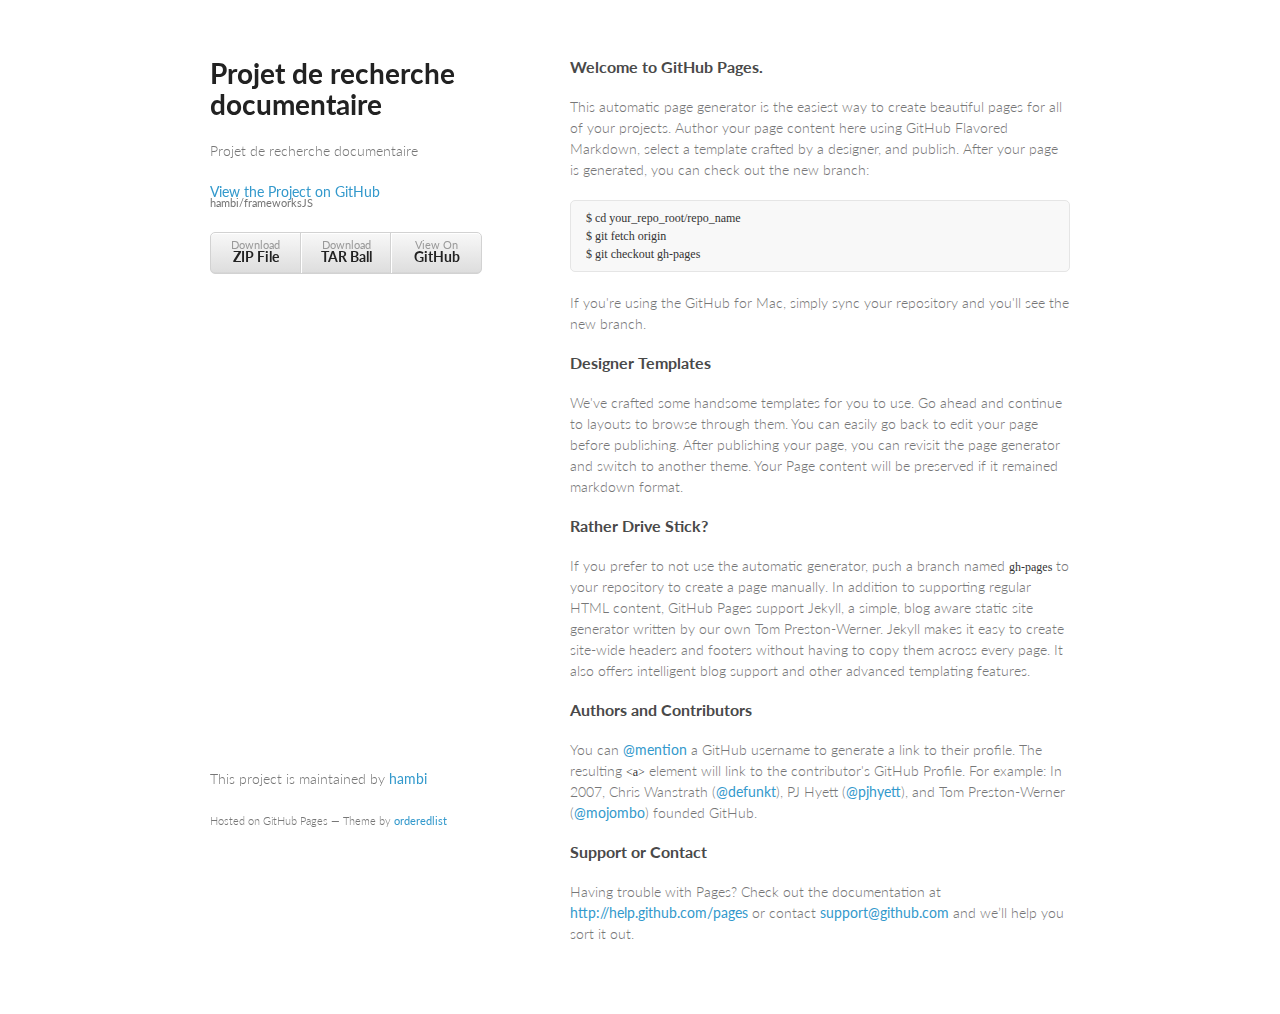
==== index.html @ b076b7d3 "Create gh-pages branch via GitHub" ====
<!doctype html>
<html>
  <head>
    <meta charset="utf-8">
    <meta http-equiv="X-UA-Compatible" content="chrome=1">
    <title>Projet de recherche documentaire by hambi</title>

    <link rel="stylesheet" href="stylesheets/styles.css">
    <link rel="stylesheet" href="stylesheets/pygment_trac.css">
    <meta name="viewport" content="width=device-width, initial-scale=1, user-scalable=no">
    <!--[if lt IE 9]>
    <script src="//html5shiv.googlecode.com/svn/trunk/html5.js"></script>
    <![endif]-->
  </head>
  <body>
    <div class="wrapper">
      <header>
        <h1>Projet de recherche documentaire</h1>
        <p>Projet de recherche documentaire </p>

        <p class="view"><a href="https://github.com/hambi/frameworksJS">View the Project on GitHub <small>hambi/frameworksJS</small></a></p>


        <ul>
          <li><a href="https://github.com/hambi/frameworksJS/zipball/master">Download <strong>ZIP File</strong></a></li>
          <li><a href="https://github.com/hambi/frameworksJS/tarball/master">Download <strong>TAR Ball</strong></a></li>
          <li><a href="https://github.com/hambi/frameworksJS">View On <strong>GitHub</strong></a></li>
        </ul>
      </header>
      <section>
        <h3>
<a id="welcome-to-github-pages" class="anchor" href="#welcome-to-github-pages" aria-hidden="true"><span class="octicon octicon-link"></span></a>Welcome to GitHub Pages.</h3>

<p>This automatic page generator is the easiest way to create beautiful pages for all of your projects. Author your page content here using GitHub Flavored Markdown, select a template crafted by a designer, and publish. After your page is generated, you can check out the new branch:</p>

<pre><code>$ cd your_repo_root/repo_name
$ git fetch origin
$ git checkout gh-pages
</code></pre>

<p>If you're using the GitHub for Mac, simply sync your repository and you'll see the new branch.</p>

<h3>
<a id="designer-templates" class="anchor" href="#designer-templates" aria-hidden="true"><span class="octicon octicon-link"></span></a>Designer Templates</h3>

<p>We've crafted some handsome templates for you to use. Go ahead and continue to layouts to browse through them. You can easily go back to edit your page before publishing. After publishing your page, you can revisit the page generator and switch to another theme. Your Page content will be preserved if it remained markdown format.</p>

<h3>
<a id="rather-drive-stick" class="anchor" href="#rather-drive-stick" aria-hidden="true"><span class="octicon octicon-link"></span></a>Rather Drive Stick?</h3>

<p>If you prefer to not use the automatic generator, push a branch named <code>gh-pages</code> to your repository to create a page manually. In addition to supporting regular HTML content, GitHub Pages support Jekyll, a simple, blog aware static site generator written by our own Tom Preston-Werner. Jekyll makes it easy to create site-wide headers and footers without having to copy them across every page. It also offers intelligent blog support and other advanced templating features.</p>

<h3>
<a id="authors-and-contributors" class="anchor" href="#authors-and-contributors" aria-hidden="true"><span class="octicon octicon-link"></span></a>Authors and Contributors</h3>

<p>You can <a href="https://github.com/blog/821" class="user-mention">@mention</a> a GitHub username to generate a link to their profile. The resulting <code>&lt;a&gt;</code> element will link to the contributor's GitHub Profile. For example: In 2007, Chris Wanstrath (<a href="https://github.com/defunkt" class="user-mention">@defunkt</a>), PJ Hyett (<a href="https://github.com/pjhyett" class="user-mention">@pjhyett</a>), and Tom Preston-Werner (<a href="https://github.com/mojombo" class="user-mention">@mojombo</a>) founded GitHub.</p>

<h3>
<a id="support-or-contact" class="anchor" href="#support-or-contact" aria-hidden="true"><span class="octicon octicon-link"></span></a>Support or Contact</h3>

<p>Having trouble with Pages? Check out the documentation at <a href="http://help.github.com/pages">http://help.github.com/pages</a> or contact <a href="mailto:support@github.com">support@github.com</a> and we’ll help you sort it out.</p>
      </section>
      <footer>
        <p>This project is maintained by <a href="https://github.com/hambi">hambi</a></p>
        <p><small>Hosted on GitHub Pages &mdash; Theme by <a href="https://github.com/orderedlist">orderedlist</a></small></p>
      </footer>
    </div>
    <script src="javascripts/scale.fix.js"></script>
    
  </body>
</html>
---- stylesheets/styles.css ----
@import url(https://fonts.googleapis.com/css?family=Lato:300italic,700italic,300,700);

body {
  padding:50px;
  font:14px/1.5 Lato, "Helvetica Neue", Helvetica, Arial, sans-serif;
  color:#777;
  font-weight:300;
}

h1, h2, h3, h4, h5, h6 {
  color:#222;
  margin:0 0 20px;
}

p, ul, ol, table, pre, dl {
  margin:0 0 20px;
}

h1, h2, h3 {
  line-height:1.1;
}

h1 {
  font-size:28px;
}

h2 {
  color:#393939;
}

h3, h4, h5, h6 {
  color:#494949;
}

a {
  color:#39c;
  font-weight:400;
  text-decoration:none;
}

a small {
  font-size:11px;
  color:#777;
  margin-top:-0.6em;
  display:block;
}

.wrapper {
  width:860px;
  margin:0 auto;
}

blockquote {
  border-left:1px solid #e5e5e5;
  margin:0;
  padding:0 0 0 20px;
  font-style:italic;
}

code, pre {
  font-family:Monaco, Bitstream Vera Sans Mono, Lucida Console, Terminal;
  color:#333;
  font-size:12px;
}

pre {
  padding:8px 15px;
  background: #f8f8f8;  
  border-radius:5px;
  border:1px solid #e5e5e5;
  overflow-x: auto;
}

table {
  width:100%;
  border-collapse:collapse;
}

th, td {
  text-align:left;
  padding:5px 10px;
  border-bottom:1px solid #e5e5e5;
}

dt {
  color:#444;
  font-weight:700;
}

th {
  color:#444;
}

img {
  max-width:100%;
}

header {
  width:270px;
  float:left;
  position:fixed;
}

header ul {
  list-style:none;
  height:40px;
  
  padding:0;
  
  background: #eee;
  background: -moz-linear-gradient(top, #f8f8f8 0%, #dddddd 100%);
  background: -webkit-gradient(linear, left top, left bottom, color-stop(0%,#f8f8f8), color-stop(100%,#dddddd));
  background: -webkit-linear-gradient(top, #f8f8f8 0%,#dddddd 100%);
  background: -o-linear-gradient(top, #f8f8f8 0%,#dddddd 100%);
  background: -ms-linear-gradient(top, #f8f8f8 0%,#dddddd 100%);
  background: linear-gradient(top, #f8f8f8 0%,#dddddd 100%);
  
  border-radius:5px;
  border:1px solid #d2d2d2;
  box-shadow:inset #fff 0 1px 0, inset rgba(0,0,0,0.03) 0 -1px 0;
  width:270px;
}

header li {
  width:89px;
  float:left;
  border-right:1px solid #d2d2d2;
  height:40px;
}

header ul a {
  line-height:1;
  font-size:11px;
  color:#999;
  display:block;
  text-align:center;
  padding-top:6px;
  height:40px;
}

strong {
  color:#222;
  font-weight:700;
}

header ul li + li {
  width:88px;
  border-left:1px solid #fff;
}

header ul li + li + li {
  border-right:none;
  width:89px;
}

header ul a strong {
  font-size:14px;
  display:block;
  color:#222;
}

section {
  width:500px;
  float:right;
  padding-bottom:50px;
}

small {
  font-size:11px;
}

hr {
  border:0;
  background:#e5e5e5;
  height:1px;
  margin:0 0 20px;
}

footer {
  width:270px;
  float:left;
  position:fixed;
  bottom:50px;
}

@media print, screen and (max-width: 960px) {
  
  div.wrapper {
    width:auto;
    margin:0;
  }
  
  header, section, footer {
    float:none;
    position:static;
    width:auto;
  }
  
  header {
    padding-right:320px;
  }
  
  section {
    border:1px solid #e5e5e5;
    border-width:1px 0;
    padding:20px 0;
    margin:0 0 20px;
  }
  
  header a small {
    display:inline;
  }
  
  header ul {
    position:absolute;
    right:50px;
    top:52px;
  }
}

@media print, screen and (max-width: 720px) {
  body {
    word-wrap:break-word;
  }
  
  header {
    padding:0;
  }
  
  header ul, header p.view {
    position:static;
  }
  
  pre, code {
    word-wrap:normal;
  }
}

@media print, screen and (max-width: 480px) {
  body {
    padding:15px;
  }
  
  header ul {
    display:none;
  }
}

@media print {
  body {
    padding:0.4in;
    font-size:12pt;
    color:#444;
  }
}
---- stylesheets/pygment_trac.css ----
.highlight  { background: #ffffff; }
.highlight .c { color: #999988; font-style: italic } /* Comment */
.highlight .err { color: #a61717; background-color: #e3d2d2 } /* Error */
.highlight .k { font-weight: bold } /* Keyword */
.highlight .o { font-weight: bold } /* Operator */
.highlight .cm { color: #999988; font-style: italic } /* Comment.Multiline */
.highlight .cp { color: #999999; font-weight: bold } /* Comment.Preproc */
.highlight .c1 { color: #999988; font-style: italic } /* Comment.Single */
.highlight .cs { color: #999999; font-weight: bold; font-style: italic } /* Comment.Special */
.highlight .gd { color: #000000; background-color: #ffdddd } /* Generic.Deleted */
.highlight .gd .x { color: #000000; background-color: #ffaaaa } /* Generic.Deleted.Specific */
.highlight .ge { font-style: italic } /* Generic.Emph */
.highlight .gr { color: #aa0000 } /* Generic.Error */
.highlight .gh { color: #999999 } /* Generic.Heading */
.highlight .gi { color: #000000; background-color: #ddffdd } /* Generic.Inserted */
.highlight .gi .x { color: #000000; background-color: #aaffaa } /* Generic.Inserted.Specific */
.highlight .go { color: #888888 } /* Generic.Output */
.highlight .gp { color: #555555 } /* Generic.Prompt */
.highlight .gs { font-weight: bold } /* Generic.Strong */
.highlight .gu { color: #800080; font-weight: bold; } /* Generic.Subheading */
.highlight .gt { color: #aa0000 } /* Generic.Traceback */
.highlight .kc { font-weight: bold } /* Keyword.Constant */
.highlight .kd { font-weight: bold } /* Keyword.Declaration */
.highlight .kn { font-weight: bold } /* Keyword.Namespace */
.highlight .kp { font-weight: bold } /* Keyword.Pseudo */
.highlight .kr { font-weight: bold } /* Keyword.Reserved */
.highlight .kt { color: #445588; font-weight: bold } /* Keyword.Type */
.highlight .m { color: #009999 } /* Literal.Number */
.highlight .s { color: #d14 } /* Literal.String */
.highlight .na { color: #008080 } /* Name.Attribute */
.highlight .nb { color: #0086B3 } /* Name.Builtin */
.highlight .nc { color: #445588; font-weight: bold } /* Name.Class */
.highlight .no { color: #008080 } /* Name.Constant */
.highlight .ni { color: #800080 } /* Name.Entity */
.highlight .ne { color: #990000; font-weight: bold } /* Name.Exception */
.highlight .nf { color: #990000; font-weight: bold } /* Name.Function */
.highlight .nn { color: #555555 } /* Name.Namespace */
.highlight .nt { color: #000080 } /* Name.Tag */
.highlight .nv { color: #008080 } /* Name.Variable */
.highlight .ow { font-weight: bold } /* Operator.Word */
.highlight .w { color: #bbbbbb } /* Text.Whitespace */
.highlight .mf { color: #009999 } /* Literal.Number.Float */
.highlight .mh { color: #009999 } /* Literal.Number.Hex */
.highlight .mi { color: #009999 } /* Literal.Number.Integer */
.highlight .mo { color: #009999 } /* Literal.Number.Oct */
.highlight .sb { color: #d14 } /* Literal.String.Backtick */
.highlight .sc { color: #d14 } /* Literal.String.Char */
.highlight .sd { color: #d14 } /* Literal.String.Doc */
.highlight .s2 { color: #d14 } /* Literal.String.Double */
.highlight .se { color: #d14 } /* Literal.String.Escape */
.highlight .sh { color: #d14 } /* Literal.String.Heredoc */
.highlight .si { color: #d14 } /* Literal.String.Interpol */
.highlight .sx { color: #d14 } /* Literal.String.Other */
.highlight .sr { color: #009926 } /* Literal.String.Regex */
.highlight .s1 { color: #d14 } /* Literal.String.Single */
.highlight .ss { color: #990073 } /* Literal.String.Symbol */
.highlight .bp { color: #999999 } /* Name.Builtin.Pseudo */
.highlight .vc { color: #008080 } /* Name.Variable.Class */
.highlight .vg { color: #008080 } /* Name.Variable.Global */
.highlight .vi { color: #008080 } /* Name.Variable.Instance */
.highlight .il { color: #009999 } /* Literal.Number.Integer.Long */

.type-csharp .highlight .k { color: #0000FF }
.type-csharp .highlight .kt { color: #0000FF }
.type-csharp .highlight .nf { color: #000000; font-weight: normal }
.type-csharp .highlight .nc { color: #2B91AF }
.type-csharp .highlight .nn { color: #000000 }
.type-csharp .highlight .s { color: #A31515 }
.type-csharp .highlight .sc { color: #A31515 }
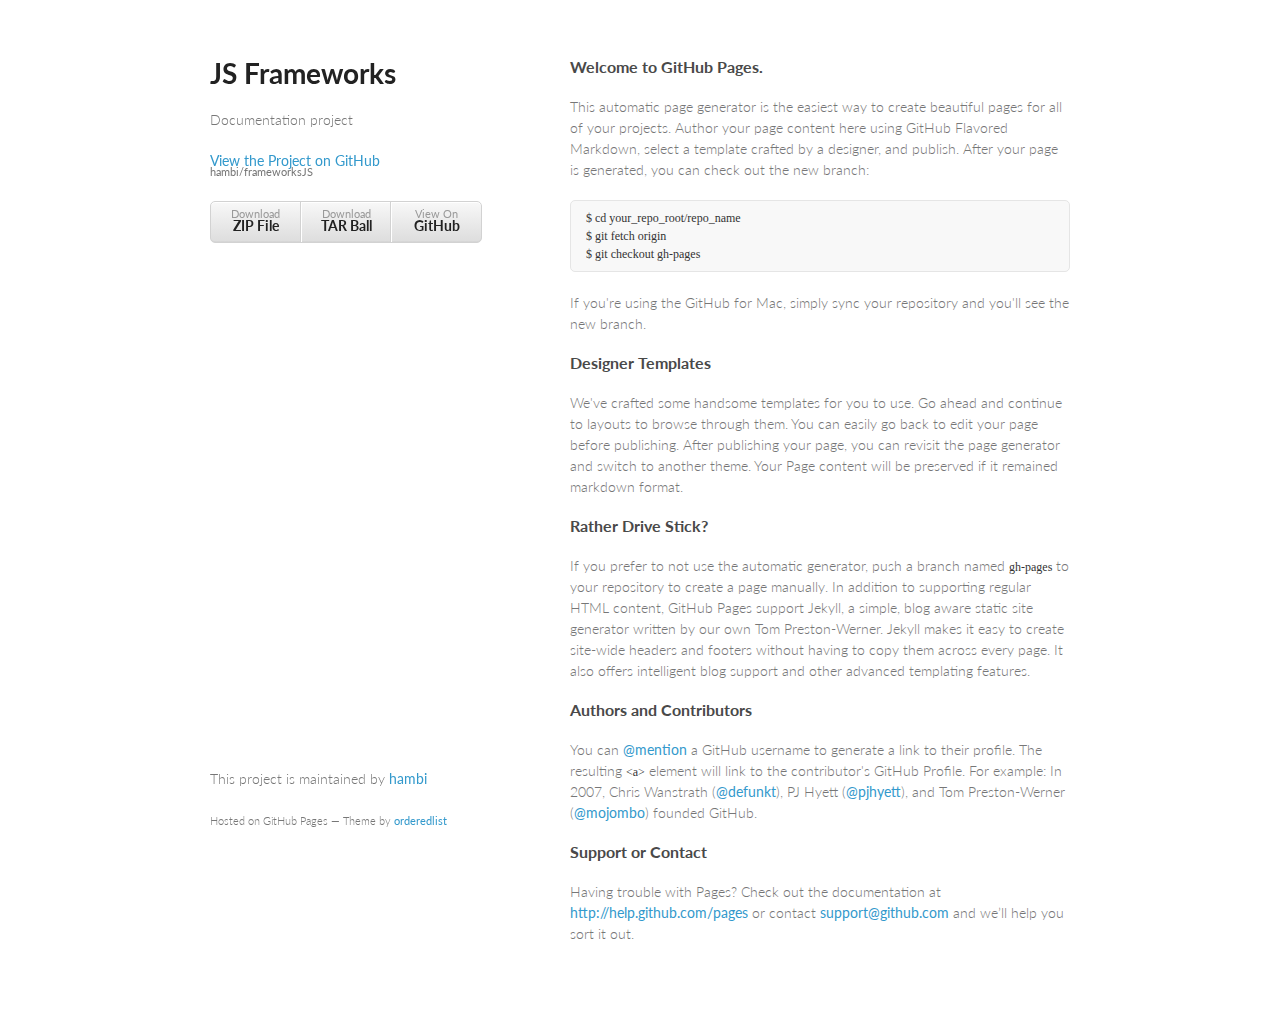
==== commit 0a7c4f9c: "change on index.html" ====
--- a/index.html
+++ b/index.html
@@ -4,7 +4,6 @@
     <meta charset="utf-8">
     <meta http-equiv="X-UA-Compatible" content="chrome=1">
     <title>Projet de recherche documentaire by hambi</title>
-
     <link rel="stylesheet" href="stylesheets/styles.css">
     <link rel="stylesheet" href="stylesheets/pygment_trac.css">
     <meta name="viewport" content="width=device-width, initial-scale=1, user-scalable=no">
@@ -15,12 +14,9 @@
   <body>
     <div class="wrapper">
       <header>
-        <h1>Projet de recherche documentaire</h1>
-        <p>Projet de recherche documentaire </p>
-
+        <h1>JS Frameworks</h1>
+        <p>Documentation project</p>
         <p class="view"><a href="https://github.com/hambi/frameworksJS">View the Project on GitHub <small>hambi/frameworksJS</small></a></p>
-
-
         <ul>
           <li><a href="https://github.com/hambi/frameworksJS/zipball/master">Download <strong>ZIP File</strong></a></li>
           <li><a href="https://github.com/hambi/frameworksJS/tarball/master">Download <strong>TAR Ball</strong></a></li>
@@ -29,36 +25,25 @@
       </header>
       <section>
         <h3>
-<a id="welcome-to-github-pages" class="anchor" href="#welcome-to-github-pages" aria-hidden="true"><span class="octicon octicon-link"></span></a>Welcome to GitHub Pages.</h3>
-
-<p>This automatic page generator is the easiest way to create beautiful pages for all of your projects. Author your page content here using GitHub Flavored Markdown, select a template crafted by a designer, and publish. After your page is generated, you can check out the new branch:</p>
-
+        <a id="welcome-to-github-pages" class="anchor" href="#welcome-to-github-pages" aria-hidden="true"><span class="octicon octicon-link"></span></a>Welcome to GitHub Pages.</h3>
+        <p>This automatic page generator is the easiest way to create beautiful pages for all of your projects. Author your page content here using GitHub Flavored Markdown, select a template crafted by a designer, and publish. After your page is generated, you can check out the new branch:</p>
 <pre><code>$ cd your_repo_root/repo_name
 $ git fetch origin
 $ git checkout gh-pages
 </code></pre>
-
-<p>If you're using the GitHub for Mac, simply sync your repository and you'll see the new branch.</p>
-
-<h3>
-<a id="designer-templates" class="anchor" href="#designer-templates" aria-hidden="true"><span class="octicon octicon-link"></span></a>Designer Templates</h3>
-
-<p>We've crafted some handsome templates for you to use. Go ahead and continue to layouts to browse through them. You can easily go back to edit your page before publishing. After publishing your page, you can revisit the page generator and switch to another theme. Your Page content will be preserved if it remained markdown format.</p>
-
-<h3>
-<a id="rather-drive-stick" class="anchor" href="#rather-drive-stick" aria-hidden="true"><span class="octicon octicon-link"></span></a>Rather Drive Stick?</h3>
-
-<p>If you prefer to not use the automatic generator, push a branch named <code>gh-pages</code> to your repository to create a page manually. In addition to supporting regular HTML content, GitHub Pages support Jekyll, a simple, blog aware static site generator written by our own Tom Preston-Werner. Jekyll makes it easy to create site-wide headers and footers without having to copy them across every page. It also offers intelligent blog support and other advanced templating features.</p>
-
-<h3>
-<a id="authors-and-contributors" class="anchor" href="#authors-and-contributors" aria-hidden="true"><span class="octicon octicon-link"></span></a>Authors and Contributors</h3>
-
-<p>You can <a href="https://github.com/blog/821" class="user-mention">@mention</a> a GitHub username to generate a link to their profile. The resulting <code>&lt;a&gt;</code> element will link to the contributor's GitHub Profile. For example: In 2007, Chris Wanstrath (<a href="https://github.com/defunkt" class="user-mention">@defunkt</a>), PJ Hyett (<a href="https://github.com/pjhyett" class="user-mention">@pjhyett</a>), and Tom Preston-Werner (<a href="https://github.com/mojombo" class="user-mention">@mojombo</a>) founded GitHub.</p>
-
-<h3>
-<a id="support-or-contact" class="anchor" href="#support-or-contact" aria-hidden="true"><span class="octicon octicon-link"></span></a>Support or Contact</h3>
-
-<p>Having trouble with Pages? Check out the documentation at <a href="http://help.github.com/pages">http://help.github.com/pages</a> or contact <a href="mailto:support@github.com">support@github.com</a> and we’ll help you sort it out.</p>
+        <p>If you're using the GitHub for Mac, simply sync your repository and you'll see the new branch.</p>
+        <h3>
+        <a id="designer-templates" class="anchor" href="#designer-templates" aria-hidden="true"><span class="octicon octicon-link"></span></a>Designer Templates</h3>
+        <p>We've crafted some handsome templates for you to use. Go ahead and continue to layouts to browse through them. You can easily go back to edit your page before publishing. After publishing your page, you can revisit the page generator and switch to another theme. Your Page content will be preserved if it remained markdown format.</p>
+        <h3>
+        <a id="rather-drive-stick" class="anchor" href="#rather-drive-stick" aria-hidden="true"><span class="octicon octicon-link"></span></a>Rather Drive Stick?</h3>
+        <p>If you prefer to not use the automatic generator, push a branch named <code>gh-pages</code> to your repository to create a page manually. In addition to supporting regular HTML content, GitHub Pages support Jekyll, a simple, blog aware static site generator written by our own Tom Preston-Werner. Jekyll makes it easy to create site-wide headers and footers without having to copy them across every page. It also offers intelligent blog support and other advanced templating features.</p>
+        <h3>
+        <a id="authors-and-contributors" class="anchor" href="#authors-and-contributors" aria-hidden="true"><span class="octicon octicon-link"></span></a>Authors and Contributors</h3>
+        <p>You can <a href="https://github.com/blog/821" class="user-mention">@mention</a> a GitHub username to generate a link to their profile. The resulting <code>&lt;a&gt;</code> element will link to the contributor's GitHub Profile. For example: In 2007, Chris Wanstrath (<a href="https://github.com/defunkt" class="user-mention">@defunkt</a>), PJ Hyett (<a href="https://github.com/pjhyett" class="user-mention">@pjhyett</a>), and Tom Preston-Werner (<a href="https://github.com/mojombo" class="user-mention">@mojombo</a>) founded GitHub.</p>
+        <h3>
+        <a id="support-or-contact" class="anchor" href="#support-or-contact" aria-hidden="true"><span class="octicon octicon-link"></span></a>Support or Contact</h3>
+        <p>Having trouble with Pages? Check out the documentation at <a href="http://help.github.com/pages">http://help.github.com/pages</a> or contact <a href="mailto:support@github.com">support@github.com</a> and we’ll help you sort it out.</p>
       </section>
       <footer>
         <p>This project is maintained by <a href="https://github.com/hambi">hambi</a></p>
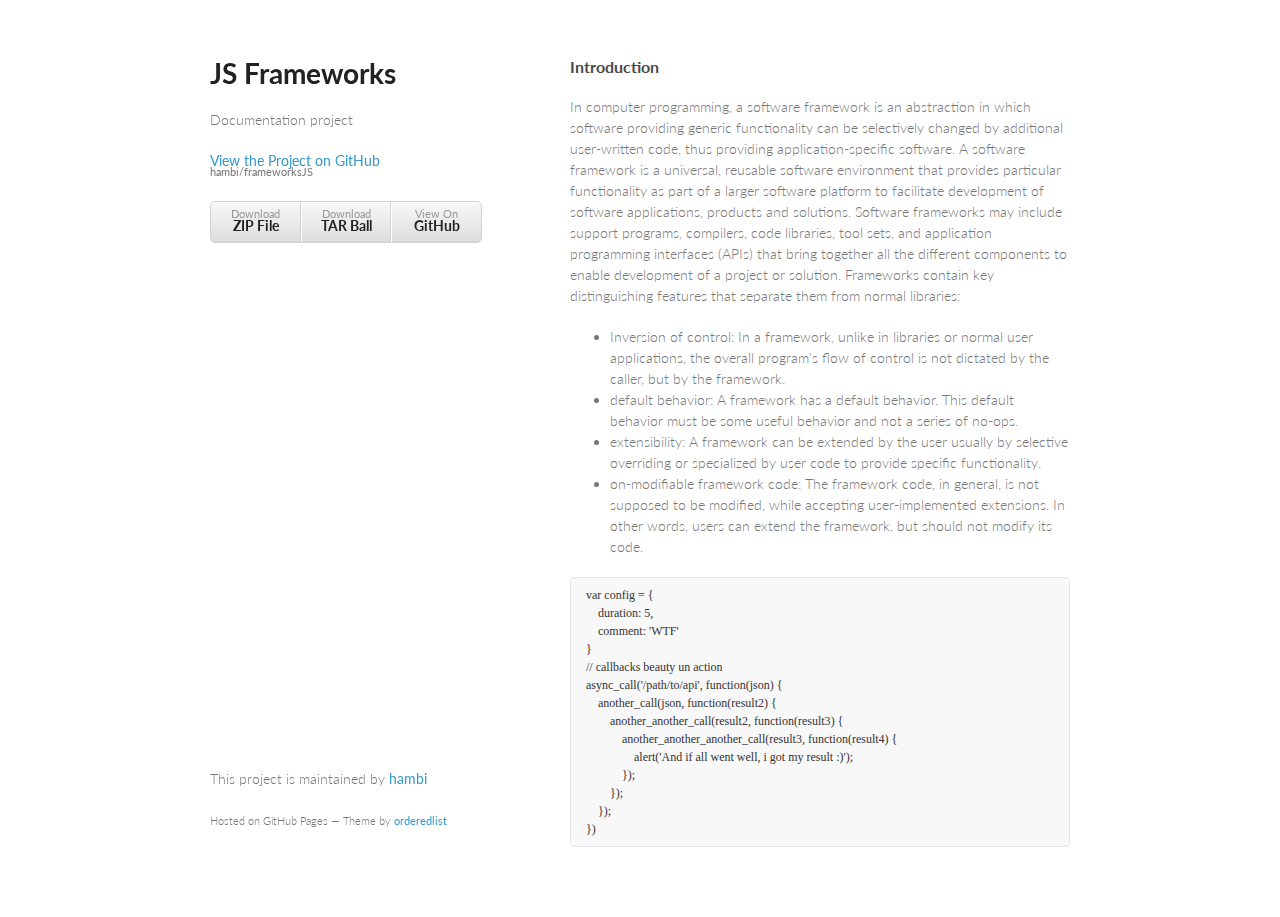
==== commit d2f4f6f1: "Create gh-pages branch via GitHub" ====
--- a/index.html
+++ b/index.html
@@ -3,7 +3,8 @@
   <head>
     <meta charset="utf-8">
     <meta http-equiv="X-UA-Compatible" content="chrome=1">
-    <title>Projet de recherche documentaire by hambi</title>
+    <title>JS Frameworks by hambi</title>
+
     <link rel="stylesheet" href="stylesheets/styles.css">
     <link rel="stylesheet" href="stylesheets/pygment_trac.css">
     <meta name="viewport" content="width=device-width, initial-scale=1, user-scalable=no">
@@ -16,7 +17,10 @@
       <header>
         <h1>JS Frameworks</h1>
         <p>Documentation project</p>
+
         <p class="view"><a href="https://github.com/hambi/frameworksJS">View the Project on GitHub <small>hambi/frameworksJS</small></a></p>
+
+
         <ul>
           <li><a href="https://github.com/hambi/frameworksJS/zipball/master">Download <strong>ZIP File</strong></a></li>
           <li><a href="https://github.com/hambi/frameworksJS/tarball/master">Download <strong>TAR Ball</strong></a></li>
@@ -25,25 +29,32 @@
       </header>
       <section>
         <h3>
-        <a id="welcome-to-github-pages" class="anchor" href="#welcome-to-github-pages" aria-hidden="true"><span class="octicon octicon-link"></span></a>Welcome to GitHub Pages.</h3>
-        <p>This automatic page generator is the easiest way to create beautiful pages for all of your projects. Author your page content here using GitHub Flavored Markdown, select a template crafted by a designer, and publish. After your page is generated, you can check out the new branch:</p>
-<pre><code>$ cd your_repo_root/repo_name
-$ git fetch origin
-$ git checkout gh-pages
-</code></pre>
-        <p>If you're using the GitHub for Mac, simply sync your repository and you'll see the new branch.</p>
-        <h3>
-        <a id="designer-templates" class="anchor" href="#designer-templates" aria-hidden="true"><span class="octicon octicon-link"></span></a>Designer Templates</h3>
-        <p>We've crafted some handsome templates for you to use. Go ahead and continue to layouts to browse through them. You can easily go back to edit your page before publishing. After publishing your page, you can revisit the page generator and switch to another theme. Your Page content will be preserved if it remained markdown format.</p>
-        <h3>
-        <a id="rather-drive-stick" class="anchor" href="#rather-drive-stick" aria-hidden="true"><span class="octicon octicon-link"></span></a>Rather Drive Stick?</h3>
-        <p>If you prefer to not use the automatic generator, push a branch named <code>gh-pages</code> to your repository to create a page manually. In addition to supporting regular HTML content, GitHub Pages support Jekyll, a simple, blog aware static site generator written by our own Tom Preston-Werner. Jekyll makes it easy to create site-wide headers and footers without having to copy them across every page. It also offers intelligent blog support and other advanced templating features.</p>
-        <h3>
-        <a id="authors-and-contributors" class="anchor" href="#authors-and-contributors" aria-hidden="true"><span class="octicon octicon-link"></span></a>Authors and Contributors</h3>
-        <p>You can <a href="https://github.com/blog/821" class="user-mention">@mention</a> a GitHub username to generate a link to their profile. The resulting <code>&lt;a&gt;</code> element will link to the contributor's GitHub Profile. For example: In 2007, Chris Wanstrath (<a href="https://github.com/defunkt" class="user-mention">@defunkt</a>), PJ Hyett (<a href="https://github.com/pjhyett" class="user-mention">@pjhyett</a>), and Tom Preston-Werner (<a href="https://github.com/mojombo" class="user-mention">@mojombo</a>) founded GitHub.</p>
-        <h3>
-        <a id="support-or-contact" class="anchor" href="#support-or-contact" aria-hidden="true"><span class="octicon octicon-link"></span></a>Support or Contact</h3>
-        <p>Having trouble with Pages? Check out the documentation at <a href="http://help.github.com/pages">http://help.github.com/pages</a> or contact <a href="mailto:support@github.com">support@github.com</a> and we’ll help you sort it out.</p>
+<a id="introduction" class="anchor" href="#introduction" aria-hidden="true"><span class="octicon octicon-link"></span></a>Introduction</h3>
+
+<p>In computer programming, a software framework is an abstraction in which software providing generic functionality can be selectively changed by additional user-written code, thus providing application-specific software. A software framework is a universal, reusable software environment that provides particular functionality as part of a larger software platform to facilitate development of software applications, products and solutions. Software frameworks may include support programs, compilers, code libraries, tool sets, and application programming interfaces (APIs) that bring together all the different components to enable development of a project or solution.
+Frameworks contain key distinguishing features that separate them from normal libraries:</p>
+
+<ul>
+<li>Inversion of control: In a framework, unlike in libraries or normal user applications, the overall program's flow of control is not dictated by the caller, but by the framework.</li>
+<li>default behavior: A framework has a default behavior. This default behavior must be some useful behavior and not a series of no-ops.</li>
+<li>extensibility: A framework can be extended by the user usually by selective overriding or specialized by user code to provide specific functionality.</li>
+<li>on-modifiable framework code: The framework code, in general, is not supposed to be modified, while accepting user-implemented extensions. In other words, users can extend the framework, but should not modify its code.</li>
+</ul>
+
+<div class="highlight highlight-js"><pre><span class="pl-s">var</span> config <span class="pl-k">=</span> {
+    duration<span class="pl-k">:</span> <span class="pl-c1">5</span>,
+    comment<span class="pl-k">:</span> <span class="pl-s1"><span class="pl-pds">'</span>WTF<span class="pl-pds">'</span></span>
+}
+<span class="pl-c">// callbacks beauty un action</span>
+async_call(<span class="pl-s1"><span class="pl-pds">'</span>/path/to/api<span class="pl-pds">'</span></span>, <span class="pl-st">function</span>(<span class="pl-vpf">json</span>) {
+    another_call(json, <span class="pl-st">function</span>(<span class="pl-vpf">result2</span>) {
+        another_another_call(result2, <span class="pl-st">function</span>(<span class="pl-vpf">result3</span>) {
+            another_another_another_call(result3, <span class="pl-st">function</span>(<span class="pl-vpf">result4</span>) {
+                <span class="pl-s3">alert</span>(<span class="pl-s1"><span class="pl-pds">'</span>And if all went well, i got my result :)<span class="pl-pds">'</span></span>);
+            });
+        });
+    });
+}) </pre></div>
       </section>
       <footer>
         <p>This project is maintained by <a href="https://github.com/hambi">hambi</a></p>
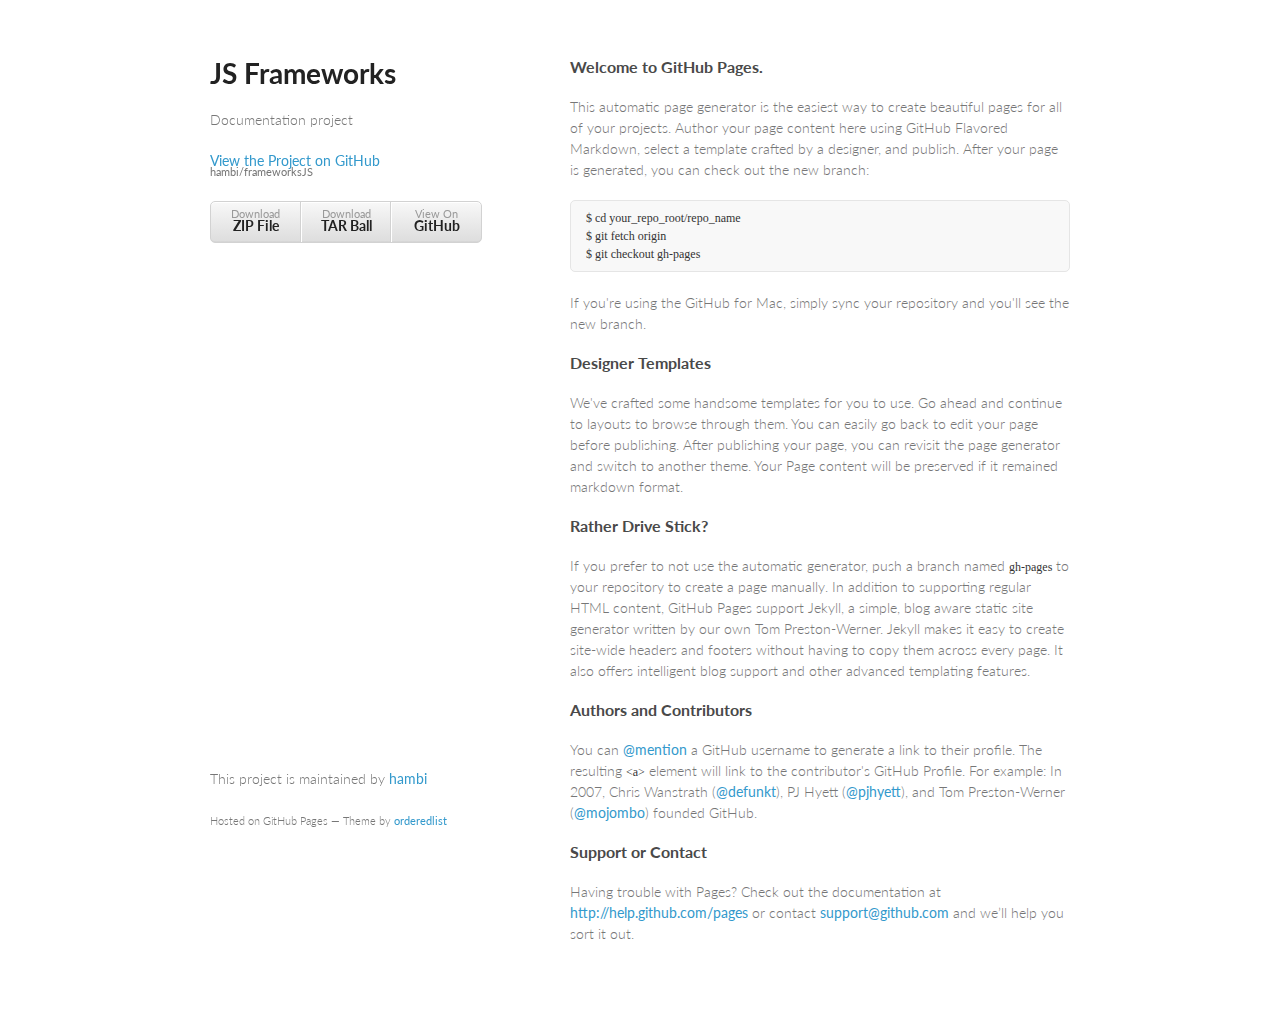
==== commit 715f1995: "change css" ====
--- a/index.html
+++ b/index.html
@@ -3,10 +3,10 @@
   <head>
     <meta charset="utf-8">
     <meta http-equiv="X-UA-Compatible" content="chrome=1">
-    <title>JS Frameworks by hambi</title>
-
+    <title>Projet de recherche documentaire by hambi</title>
     <link rel="stylesheet" href="stylesheets/styles.css">
     <link rel="stylesheet" href="stylesheets/pygment_trac.css">
+    <link rel="stylesheet" href="stylesheets/github-markdown.css">
     <meta name="viewport" content="width=device-width, initial-scale=1, user-scalable=no">
     <!--[if lt IE 9]>
     <script src="//html5shiv.googlecode.com/svn/trunk/html5.js"></script>
@@ -17,10 +17,7 @@
       <header>
         <h1>JS Frameworks</h1>
         <p>Documentation project</p>
-
         <p class="view"><a href="https://github.com/hambi/frameworksJS">View the Project on GitHub <small>hambi/frameworksJS</small></a></p>
-
-
         <ul>
           <li><a href="https://github.com/hambi/frameworksJS/zipball/master">Download <strong>ZIP File</strong></a></li>
           <li><a href="https://github.com/hambi/frameworksJS/tarball/master">Download <strong>TAR Ball</strong></a></li>
@@ -29,32 +26,25 @@
       </header>
       <section>
         <h3>
-<a id="introduction" class="anchor" href="#introduction" aria-hidden="true"><span class="octicon octicon-link"></span></a>Introduction</h3>
-
-<p>In computer programming, a software framework is an abstraction in which software providing generic functionality can be selectively changed by additional user-written code, thus providing application-specific software. A software framework is a universal, reusable software environment that provides particular functionality as part of a larger software platform to facilitate development of software applications, products and solutions. Software frameworks may include support programs, compilers, code libraries, tool sets, and application programming interfaces (APIs) that bring together all the different components to enable development of a project or solution.
-Frameworks contain key distinguishing features that separate them from normal libraries:</p>
-
-<ul>
-<li>Inversion of control: In a framework, unlike in libraries or normal user applications, the overall program's flow of control is not dictated by the caller, but by the framework.</li>
-<li>default behavior: A framework has a default behavior. This default behavior must be some useful behavior and not a series of no-ops.</li>
-<li>extensibility: A framework can be extended by the user usually by selective overriding or specialized by user code to provide specific functionality.</li>
-<li>on-modifiable framework code: The framework code, in general, is not supposed to be modified, while accepting user-implemented extensions. In other words, users can extend the framework, but should not modify its code.</li>
-</ul>
-
-<div class="highlight highlight-js"><pre><span class="pl-s">var</span> config <span class="pl-k">=</span> {
-    duration<span class="pl-k">:</span> <span class="pl-c1">5</span>,
-    comment<span class="pl-k">:</span> <span class="pl-s1"><span class="pl-pds">'</span>WTF<span class="pl-pds">'</span></span>
-}
-<span class="pl-c">// callbacks beauty un action</span>
-async_call(<span class="pl-s1"><span class="pl-pds">'</span>/path/to/api<span class="pl-pds">'</span></span>, <span class="pl-st">function</span>(<span class="pl-vpf">json</span>) {
-    another_call(json, <span class="pl-st">function</span>(<span class="pl-vpf">result2</span>) {
-        another_another_call(result2, <span class="pl-st">function</span>(<span class="pl-vpf">result3</span>) {
-            another_another_another_call(result3, <span class="pl-st">function</span>(<span class="pl-vpf">result4</span>) {
-                <span class="pl-s3">alert</span>(<span class="pl-s1"><span class="pl-pds">'</span>And if all went well, i got my result :)<span class="pl-pds">'</span></span>);
-            });
-        });
-    });
-}) </pre></div>
+        <a id="welcome-to-github-pages" class="anchor" href="#welcome-to-github-pages" aria-hidden="true"><span class="octicon octicon-link"></span></a>Welcome to GitHub Pages.</h3>
+        <p>This automatic page generator is the easiest way to create beautiful pages for all of your projects. Author your page content here using GitHub Flavored Markdown, select a template crafted by a designer, and publish. After your page is generated, you can check out the new branch:</p>
+<pre><code>$ cd your_repo_root/repo_name
+$ git fetch origin
+$ git checkout gh-pages
+</code></pre>
+        <p>If you're using the GitHub for Mac, simply sync your repository and you'll see the new branch.</p>
+        <h3>
+        <a id="designer-templates" class="anchor" href="#designer-templates" aria-hidden="true"><span class="octicon octicon-link"></span></a>Designer Templates</h3>
+        <p>We've crafted some handsome templates for you to use. Go ahead and continue to layouts to browse through them. You can easily go back to edit your page before publishing. After publishing your page, you can revisit the page generator and switch to another theme. Your Page content will be preserved if it remained markdown format.</p>
+        <h3>
+        <a id="rather-drive-stick" class="anchor" href="#rather-drive-stick" aria-hidden="true"><span class="octicon octicon-link"></span></a>Rather Drive Stick?</h3>
+        <p>If you prefer to not use the automatic generator, push a branch named <code>gh-pages</code> to your repository to create a page manually. In addition to supporting regular HTML content, GitHub Pages support Jekyll, a simple, blog aware static site generator written by our own Tom Preston-Werner. Jekyll makes it easy to create site-wide headers and footers without having to copy them across every page. It also offers intelligent blog support and other advanced templating features.</p>
+        <h3>
+        <a id="authors-and-contributors" class="anchor" href="#authors-and-contributors" aria-hidden="true"><span class="octicon octicon-link"></span></a>Authors and Contributors</h3>
+        <p>You can <a href="https://github.com/blog/821" class="user-mention">@mention</a> a GitHub username to generate a link to their profile. The resulting <code>&lt;a&gt;</code> element will link to the contributor's GitHub Profile. For example: In 2007, Chris Wanstrath (<a href="https://github.com/defunkt" class="user-mention">@defunkt</a>), PJ Hyett (<a href="https://github.com/pjhyett" class="user-mention">@pjhyett</a>), and Tom Preston-Werner (<a href="https://github.com/mojombo" class="user-mention">@mojombo</a>) founded GitHub.</p>
+        <h3>
+        <a id="support-or-contact" class="anchor" href="#support-or-contact" aria-hidden="true"><span class="octicon octicon-link"></span></a>Support or Contact</h3>
+        <p>Having trouble with Pages? Check out the documentation at <a href="http://help.github.com/pages">http://help.github.com/pages</a> or contact <a href="mailto:support@github.com">support@github.com</a> and we’ll help you sort it out.</p>
       </section>
       <footer>
         <p>This project is maintained by <a href="https://github.com/hambi">hambi</a></p>
--- a/stylesheets/github-markdown.css
+++ b/stylesheets/github-markdown.css
@@ -0,0 +1,619 @@
+@font-face {
+  font-family: octicons-anchor;
+  src: url([data-uri]) format('woff');
+}
+
+.markdown-body {
+  -ms-text-size-adjust: 100%;
+  -webkit-text-size-adjust: 100%;
+  color: #333;
+  overflow: hidden;
+  font-family: "Helvetica Neue", Helvetica, "Segoe UI", Arial, freesans, sans-serif;
+  font-size: 16px;
+  line-height: 1.6;
+  word-wrap: break-word;
+}
+
+.markdown-body a {
+  background: transparent;
+}
+
+.markdown-body a:active,
+.markdown-body a:hover {
+  outline: 0;
+}
+
+.markdown-body strong {
+  font-weight: bold;
+}
+
+.markdown-body h1 {
+  font-size: 2em;
+  margin: 0.67em 0;
+}
+
+.markdown-body img {
+  border: 0;
+}
+
+.markdown-body hr {
+  -moz-box-sizing: content-box;
+  box-sizing: content-box;
+  height: 0;
+}
+
+.markdown-body pre {
+  overflow: auto;
+}
+
+.markdown-body code,
+.markdown-body kbd,
+.markdown-body pre {
+  font-family: monospace, monospace;
+  font-size: 1em;
+}
+
+.markdown-body input {
+  color: inherit;
+  font: inherit;
+  margin: 0;
+}
+
+.markdown-body html input[disabled] {
+  cursor: default;
+}
+
+.markdown-body input {
+  line-height: normal;
+}
+
+.markdown-body input[type="checkbox"] {
+  -moz-box-sizing: border-box;
+  box-sizing: border-box;
+  padding: 0;
+}
+
+.markdown-body table {
+  border-collapse: collapse;
+  border-spacing: 0;
+}
+
+.markdown-body td,
+.markdown-body th {
+  padding: 0;
+}
+
+.markdown-body * {
+  -moz-box-sizing: border-box;
+  box-sizing: border-box;
+}
+
+.markdown-body input {
+  font: 13px/1.4 Helvetica, arial, freesans, clean, sans-serif, "Segoe UI Emoji", "Segoe UI Symbol";
+}
+
+.markdown-body a {
+  color: #4183c4;
+  text-decoration: none;
+}
+
+.markdown-body a:hover,
+.markdown-body a:focus,
+.markdown-body a:active {
+  text-decoration: underline;
+}
+
+.markdown-body hr {
+  height: 0;
+  margin: 15px 0;
+  overflow: hidden;
+  background: transparent;
+  border: 0;
+  border-bottom: 1px solid #ddd;
+}
+
+.markdown-body hr:before {
+  display: table;
+  content: "";
+}
+
+.markdown-body hr:after {
+  display: table;
+  clear: both;
+  content: "";
+}
+
+.markdown-body h1,
+.markdown-body h2,
+.markdown-body h3,
+.markdown-body h4,
+.markdown-body h5,
+.markdown-body h6 {
+  margin-top: 15px;
+  margin-bottom: 15px;
+  line-height: 1.1;
+}
+
+.markdown-body h1 {
+  font-size: 30px;
+}
+
+.markdown-body h2 {
+  font-size: 21px;
+}
+
+.markdown-body h3 {
+  font-size: 16px;
+}
+
+.markdown-body h4 {
+  font-size: 14px;
+}
+
+.markdown-body h5 {
+  font-size: 12px;
+}
+
+.markdown-body h6 {
+  font-size: 11px;
+}
+
+.markdown-body blockquote {
+  margin: 0;
+}
+
+.markdown-body ul,
+.markdown-body ol {
+  padding: 0;
+  margin-top: 0;
+  margin-bottom: 0;
+}
+
+.markdown-body ol ol,
+.markdown-body ul ol {
+  list-style-type: lower-roman;
+}
+
+.markdown-body ul ul ol,
+.markdown-body ul ol ol,
+.markdown-body ol ul ol,
+.markdown-body ol ol ol {
+  list-style-type: lower-alpha;
+}
+
+.markdown-body dd {
+  margin-left: 0;
+}
+
+.markdown-body code {
+  font: 12px Consolas, "Liberation Mono", Menlo, Courier, monospace;
+}
+
+.markdown-body pre {
+  margin-top: 0;
+  margin-bottom: 0;
+  font: 12px Consolas, "Liberation Mono", Menlo, Courier, monospace;
+}
+
+.markdown-body .octicon {
+  font: normal normal 16px octicons-anchor;
+  line-height: 1;
+  display: inline-block;
+  text-decoration: none;
+  -webkit-font-smoothing: antialiased;
+  -moz-osx-font-smoothing: grayscale;
+  -webkit-user-select: none;
+  -moz-user-select: none;
+  -ms-user-select: none;
+  user-select: none;
+}
+
+.markdown-body .octicon-link:before {
+  content: '\f05c';
+}
+
+.markdown-body>*:first-child {
+  margin-top: 0 !important;
+}
+
+.markdown-body>*:last-child {
+  margin-bottom: 0 !important;
+}
+
+.markdown-body .anchor {
+  position: absolute;
+  top: 0;
+  bottom: 0;
+  left: 0;
+  display: block;
+  padding-right: 6px;
+  padding-left: 30px;
+  margin-left: -30px;
+}
+
+.markdown-body .anchor:focus {
+  outline: none;
+}
+
+.markdown-body h1,
+.markdown-body h2,
+.markdown-body h3,
+.markdown-body h4,
+.markdown-body h5,
+.markdown-body h6 {
+  position: relative;
+  margin-top: 1em;
+  margin-bottom: 16px;
+  font-weight: bold;
+  line-height: 1.4;
+}
+
+.markdown-body h1 .octicon-link,
+.markdown-body h2 .octicon-link,
+.markdown-body h3 .octicon-link,
+.markdown-body h4 .octicon-link,
+.markdown-body h5 .octicon-link,
+.markdown-body h6 .octicon-link {
+  display: none;
+  color: #000;
+  vertical-align: middle;
+}
+
+.markdown-body h1:hover .anchor,
+.markdown-body h2:hover .anchor,
+.markdown-body h3:hover .anchor,
+.markdown-body h4:hover .anchor,
+.markdown-body h5:hover .anchor,
+.markdown-body h6:hover .anchor {
+  padding-left: 8px;
+  margin-left: -30px;
+  line-height: 1;
+  text-decoration: none;
+}
+
+.markdown-body h1:hover .anchor .octicon-link,
+.markdown-body h2:hover .anchor .octicon-link,
+.markdown-body h3:hover .anchor .octicon-link,
+.markdown-body h4:hover .anchor .octicon-link,
+.markdown-body h5:hover .anchor .octicon-link,
+.markdown-body h6:hover .anchor .octicon-link {
+  display: inline-block;
+}
+
+.markdown-body h1 {
+  padding-bottom: 0.3em;
+  font-size: 2.25em;
+  line-height: 1.2;
+  border-bottom: 1px solid #eee;
+}
+
+.markdown-body h2 {
+  padding-bottom: 0.3em;
+  font-size: 1.75em;
+  line-height: 1.225;
+  border-bottom: 1px solid #eee;
+}
+
+.markdown-body h3 {
+  font-size: 1.5em;
+  line-height: 1.43;
+}
+
+.markdown-body h4 {
+  font-size: 1.25em;
+}
+
+.markdown-body h5 {
+  font-size: 1em;
+}
+
+.markdown-body h6 {
+  font-size: 1em;
+  color: #777;
+}
+
+.markdown-body p,
+.markdown-body blockquote,
+.markdown-body ul,
+.markdown-body ol,
+.markdown-body dl,
+.markdown-body table,
+.markdown-body pre {
+  margin-top: 0;
+  margin-bottom: 16px;
+}
+
+.markdown-body hr {
+  height: 4px;
+  padding: 0;
+  margin: 16px 0;
+  background-color: #e7e7e7;
+  border: 0 none;
+}
+
+.markdown-body ul,
+.markdown-body ol {
+  padding-left: 2em;
+}
+
+.markdown-body ul ul,
+.markdown-body ul ol,
+.markdown-body ol ol,
+.markdown-body ol ul {
+  margin-top: 0;
+  margin-bottom: 0;
+}
+
+.markdown-body li>p {
+  margin-top: 16px;
+}
+
+.markdown-body dl {
+  padding: 0;
+}
+
+.markdown-body dl dt {
+  padding: 0;
+  margin-top: 16px;
+  font-size: 1em;
+  font-style: italic;
+  font-weight: bold;
+}
+
+.markdown-body dl dd {
+  padding: 0 16px;
+  margin-bottom: 16px;
+}
+
+.markdown-body blockquote {
+  padding: 0 15px;
+  color: #777;
+  border-left: 4px solid #ddd;
+}
+
+.markdown-body blockquote>:first-child {
+  margin-top: 0;
+}
+
+.markdown-body blockquote>:last-child {
+  margin-bottom: 0;
+}
+
+.markdown-body table {
+  display: block;
+  width: 100%;
+  overflow: auto;
+  word-break: normal;
+  word-break: keep-all;
+}
+
+.markdown-body table th {
+  font-weight: bold;
+}
+
+.markdown-body table th,
+.markdown-body table td {
+  padding: 6px 13px;
+  border: 1px solid #ddd;
+}
+
+.markdown-body table tr {
+  background-color: #fff;
+  border-top: 1px solid #ccc;
+}
+
+.markdown-body table tr:nth-child(2n) {
+  background-color: #f8f8f8;
+}
+
+.markdown-body img {
+  max-width: 100%;
+  -moz-box-sizing: border-box;
+  box-sizing: border-box;
+}
+
+.markdown-body code {
+  padding: 0;
+  padding-top: 0.2em;
+  padding-bottom: 0.2em;
+  margin: 0;
+  font-size: 85%;
+  background-color: rgba(0,0,0,0.04);
+  border-radius: 3px;
+}
+
+.markdown-body code:before,
+.markdown-body code:after {
+  letter-spacing: -0.2em;
+  content: "\00a0";
+}
+
+.markdown-body pre>code {
+  padding: 0;
+  margin: 0;
+  font-size: 100%;
+  word-break: normal;
+  white-space: pre;
+  background: transparent;
+  border: 0;
+}
+
+.markdown-body .highlight {
+  margin-bottom: 16px;
+}
+
+.markdown-body .highlight pre,
+.markdown-body pre {
+  padding: 16px;
+  overflow: auto;
+  font-size: 85%;
+  line-height: 1.45;
+  background-color: #f7f7f7;
+  border-radius: 3px;
+}
+
+.markdown-body .highlight pre {
+  margin-bottom: 0;
+  word-break: normal;
+}
+
+.markdown-body pre {
+  word-wrap: normal;
+}
+
+.markdown-body pre code {
+  display: inline;
+  max-width: initial;
+  padding: 0;
+  margin: 0;
+  overflow: initial;
+  line-height: inherit;
+  word-wrap: normal;
+  background-color: transparent;
+  border: 0;
+}
+
+.markdown-body pre code:before,
+.markdown-body pre code:after {
+  content: normal;
+}
+
+.markdown-body .pl-c {
+  color: #969896;
+}
+
+.markdown-body .pl-c1,
+.markdown-body .pl-mdh,
+.markdown-body .pl-mm,
+.markdown-body .pl-mp,
+.markdown-body .pl-mr,
+.markdown-body .pl-s1 .pl-v,
+.markdown-body .pl-s3,
+.markdown-body .pl-sc,
+.markdown-body .pl-sv {
+  color: #0086b3;
+}
+
+.markdown-body .pl-e,
+.markdown-body .pl-en {
+  color: #795da3;
+}
+
+.markdown-body .pl-s1 .pl-s2,
+.markdown-body .pl-smi,
+.markdown-body .pl-smp,
+.markdown-body .pl-stj,
+.markdown-body .pl-vo,
+.markdown-body .pl-vpf {
+  color: #333;
+}
+
+.markdown-body .pl-ent {
+  color: #63a35c;
+}
+
+.markdown-body .pl-k,
+.markdown-body .pl-s,
+.markdown-body .pl-st {
+  color: #a71d5d;
+}
+
+.markdown-body .pl-pds,
+.markdown-body .pl-s1,
+.markdown-body .pl-s1 .pl-pse .pl-s2,
+.markdown-body .pl-sr,
+.markdown-body .pl-sr .pl-cce,
+.markdown-body .pl-sr .pl-sra,
+.markdown-body .pl-sr .pl-sre,
+.markdown-body .pl-src,
+.markdown-body .pl-v {
+  color: #df5000;
+}
+
+.markdown-body .pl-id {
+  color: #b52a1d;
+}
+
+.markdown-body .pl-ii {
+  background-color: #b52a1d;
+  color: #f8f8f8;
+}
+
+.markdown-body .pl-sr .pl-cce {
+  color: #63a35c;
+  font-weight: bold;
+}
+
+.markdown-body .pl-ml {
+  color: #693a17;
+}
+
+.markdown-body .pl-mh,
+.markdown-body .pl-mh .pl-en,
+.markdown-body .pl-ms {
+  color: #1d3e81;
+  font-weight: bold;
+}
+
+.markdown-body .pl-mq {
+  color: #008080;
+}
+
+.markdown-body .pl-mi {
+  color: #333;
+  font-style: italic;
+}
+
+.markdown-body .pl-mb {
+  color: #333;
+  font-weight: bold;
+}
+
+.markdown-body .pl-md,
+.markdown-body .pl-mdhf {
+  background-color: #ffecec;
+  color: #bd2c00;
+}
+
+.markdown-body .pl-mdht,
+.markdown-body .pl-mi1 {
+  background-color: #eaffea;
+  color: #55a532;
+}
+
+.markdown-body .pl-mdr {
+  color: #795da3;
+  font-weight: bold;
+}
+
+.markdown-body .pl-mo {
+  color: #1d3e81;
+}
+
+.markdown-body kbd {
+  background-color: #e7e7e7;
+  background-image: -webkit-linear-gradient(#fefefe, #e7e7e7);
+  background-image: linear-gradient(#fefefe, #e7e7e7);
+  background-repeat: repeat-x;
+  display: inline-block;
+  padding: 3px 5px;
+  font: 11px Consolas, "Liberation Mono", Menlo, Courier, monospace;
+  line-height: 10px;
+  color: #000;
+  border: 1px solid #cfcfcf;
+  border-radius: 2px;
+}
+
+.markdown-body .task-list-item {
+  list-style-type: none;
+}
+
+.markdown-body .task-list-item+.task-list-item {
+  margin-top: 3px;
+}
+
+.markdown-body .task-list-item input {
+  float: left;
+  margin: 0.3em 0 0.25em -1.6em;
+  vertical-align: middle;
+}
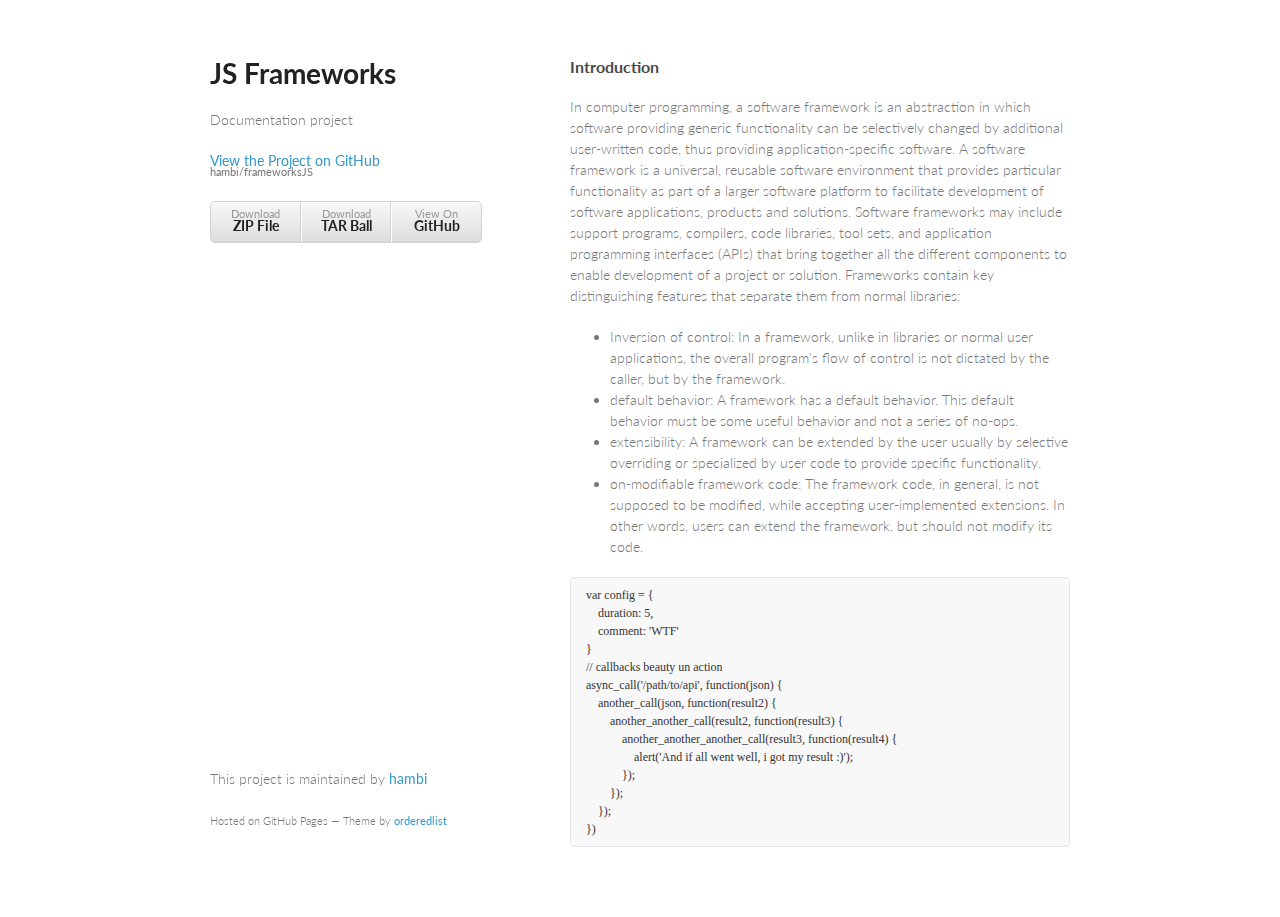
==== commit bc07e1aa: "Merge remote-tracking branch 'origin/gh-pages' into gh-pages 'css change'" ====
--- a/index.html
+++ b/index.html
@@ -3,7 +3,8 @@
   <head>
     <meta charset="utf-8">
     <meta http-equiv="X-UA-Compatible" content="chrome=1">
-    <title>Projet de recherche documentaire by hambi</title>
+    <title>JS Frameworks by hambi</title>
+
     <link rel="stylesheet" href="stylesheets/styles.css">
     <link rel="stylesheet" href="stylesheets/pygment_trac.css">
     <link rel="stylesheet" href="stylesheets/github-markdown.css">
@@ -17,7 +18,10 @@
       <header>
         <h1>JS Frameworks</h1>
         <p>Documentation project</p>
+
         <p class="view"><a href="https://github.com/hambi/frameworksJS">View the Project on GitHub <small>hambi/frameworksJS</small></a></p>
+
+
         <ul>
           <li><a href="https://github.com/hambi/frameworksJS/zipball/master">Download <strong>ZIP File</strong></a></li>
           <li><a href="https://github.com/hambi/frameworksJS/tarball/master">Download <strong>TAR Ball</strong></a></li>
@@ -26,25 +30,32 @@
       </header>
       <section>
         <h3>
-        <a id="welcome-to-github-pages" class="anchor" href="#welcome-to-github-pages" aria-hidden="true"><span class="octicon octicon-link"></span></a>Welcome to GitHub Pages.</h3>
-        <p>This automatic page generator is the easiest way to create beautiful pages for all of your projects. Author your page content here using GitHub Flavored Markdown, select a template crafted by a designer, and publish. After your page is generated, you can check out the new branch:</p>
-<pre><code>$ cd your_repo_root/repo_name
-$ git fetch origin
-$ git checkout gh-pages
-</code></pre>
-        <p>If you're using the GitHub for Mac, simply sync your repository and you'll see the new branch.</p>
-        <h3>
-        <a id="designer-templates" class="anchor" href="#designer-templates" aria-hidden="true"><span class="octicon octicon-link"></span></a>Designer Templates</h3>
-        <p>We've crafted some handsome templates for you to use. Go ahead and continue to layouts to browse through them. You can easily go back to edit your page before publishing. After publishing your page, you can revisit the page generator and switch to another theme. Your Page content will be preserved if it remained markdown format.</p>
-        <h3>
-        <a id="rather-drive-stick" class="anchor" href="#rather-drive-stick" aria-hidden="true"><span class="octicon octicon-link"></span></a>Rather Drive Stick?</h3>
-        <p>If you prefer to not use the automatic generator, push a branch named <code>gh-pages</code> to your repository to create a page manually. In addition to supporting regular HTML content, GitHub Pages support Jekyll, a simple, blog aware static site generator written by our own Tom Preston-Werner. Jekyll makes it easy to create site-wide headers and footers without having to copy them across every page. It also offers intelligent blog support and other advanced templating features.</p>
-        <h3>
-        <a id="authors-and-contributors" class="anchor" href="#authors-and-contributors" aria-hidden="true"><span class="octicon octicon-link"></span></a>Authors and Contributors</h3>
-        <p>You can <a href="https://github.com/blog/821" class="user-mention">@mention</a> a GitHub username to generate a link to their profile. The resulting <code>&lt;a&gt;</code> element will link to the contributor's GitHub Profile. For example: In 2007, Chris Wanstrath (<a href="https://github.com/defunkt" class="user-mention">@defunkt</a>), PJ Hyett (<a href="https://github.com/pjhyett" class="user-mention">@pjhyett</a>), and Tom Preston-Werner (<a href="https://github.com/mojombo" class="user-mention">@mojombo</a>) founded GitHub.</p>
-        <h3>
-        <a id="support-or-contact" class="anchor" href="#support-or-contact" aria-hidden="true"><span class="octicon octicon-link"></span></a>Support or Contact</h3>
-        <p>Having trouble with Pages? Check out the documentation at <a href="http://help.github.com/pages">http://help.github.com/pages</a> or contact <a href="mailto:support@github.com">support@github.com</a> and we’ll help you sort it out.</p>
+<a id="introduction" class="anchor" href="#introduction" aria-hidden="true"><span class="octicon octicon-link"></span></a>Introduction</h3>
+
+<p>In computer programming, a software framework is an abstraction in which software providing generic functionality can be selectively changed by additional user-written code, thus providing application-specific software. A software framework is a universal, reusable software environment that provides particular functionality as part of a larger software platform to facilitate development of software applications, products and solutions. Software frameworks may include support programs, compilers, code libraries, tool sets, and application programming interfaces (APIs) that bring together all the different components to enable development of a project or solution.
+Frameworks contain key distinguishing features that separate them from normal libraries:</p>
+
+<ul>
+<li>Inversion of control: In a framework, unlike in libraries or normal user applications, the overall program's flow of control is not dictated by the caller, but by the framework.</li>
+<li>default behavior: A framework has a default behavior. This default behavior must be some useful behavior and not a series of no-ops.</li>
+<li>extensibility: A framework can be extended by the user usually by selective overriding or specialized by user code to provide specific functionality.</li>
+<li>on-modifiable framework code: The framework code, in general, is not supposed to be modified, while accepting user-implemented extensions. In other words, users can extend the framework, but should not modify its code.</li>
+</ul>
+
+<div class="highlight highlight-js"><pre><span class="pl-s">var</span> config <span class="pl-k">=</span> {
+    duration<span class="pl-k">:</span> <span class="pl-c1">5</span>,
+    comment<span class="pl-k">:</span> <span class="pl-s1"><span class="pl-pds">'</span>WTF<span class="pl-pds">'</span></span>
+}
+<span class="pl-c">// callbacks beauty un action</span>
+async_call(<span class="pl-s1"><span class="pl-pds">'</span>/path/to/api<span class="pl-pds">'</span></span>, <span class="pl-st">function</span>(<span class="pl-vpf">json</span>) {
+    another_call(json, <span class="pl-st">function</span>(<span class="pl-vpf">result2</span>) {
+        another_another_call(result2, <span class="pl-st">function</span>(<span class="pl-vpf">result3</span>) {
+            another_another_another_call(result3, <span class="pl-st">function</span>(<span class="pl-vpf">result4</span>) {
+                <span class="pl-s3">alert</span>(<span class="pl-s1"><span class="pl-pds">'</span>And if all went well, i got my result :)<span class="pl-pds">'</span></span>);
+            });
+        });
+    });
+}) </pre></div>
       </section>
       <footer>
         <p>This project is maintained by <a href="https://github.com/hambi">hambi</a></p>
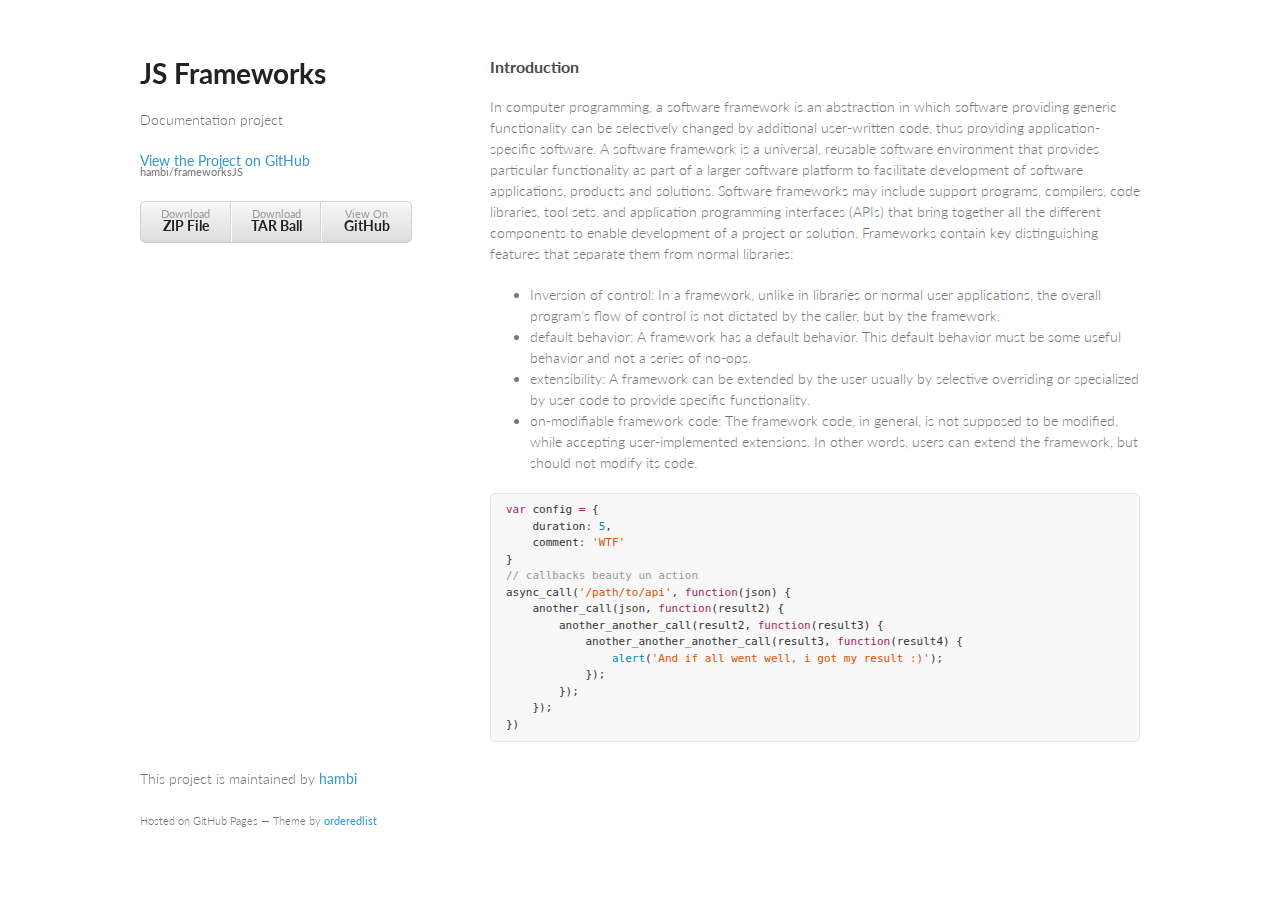
==== commit bf306559: "css changes" ====
--- a/index.html
+++ b/index.html
@@ -42,7 +42,7 @@
 <li>on-modifiable framework code: The framework code, in general, is not supposed to be modified, while accepting user-implemented extensions. In other words, users can extend the framework, but should not modify its code.</li>
 </ul>
 
-<div class="highlight highlight-js"><pre><span class="pl-s">var</span> config <span class="pl-k">=</span> {
+<div class="highlight highlight-js"><pre class="markdown-body"><span class="pl-s">var</span> config <span class="pl-k">=</span> {
     duration<span class="pl-k">:</span> <span class="pl-c1">5</span>,
     comment<span class="pl-k">:</span> <span class="pl-s1"><span class="pl-pds">'</span>WTF<span class="pl-pds">'</span></span>
 }
--- a/stylesheets/github-markdown.css
+++ b/stylesheets/github-markdown.css
@@ -3,15 +3,17 @@
   src: url([data-uri]) format('woff');
 }
 
-.markdown-body {
-  -ms-text-size-adjust: 100%;
-  -webkit-text-size-adjust: 100%;
-  color: #333;
-  overflow: hidden;
-  font-family: "Helvetica Neue", Helvetica, "Segoe UI", Arial, freesans, sans-serif;
-  font-size: 16px;
-  line-height: 1.6;
-  word-wrap: break-word;
+section {
+width: 650px;
+}
+
+.wrapper {
+  width: 1000px;
+}
+
+pre {
+  font-family: 'monospace';
+  font-size: 11px;
 }
 
 .markdown-body a {
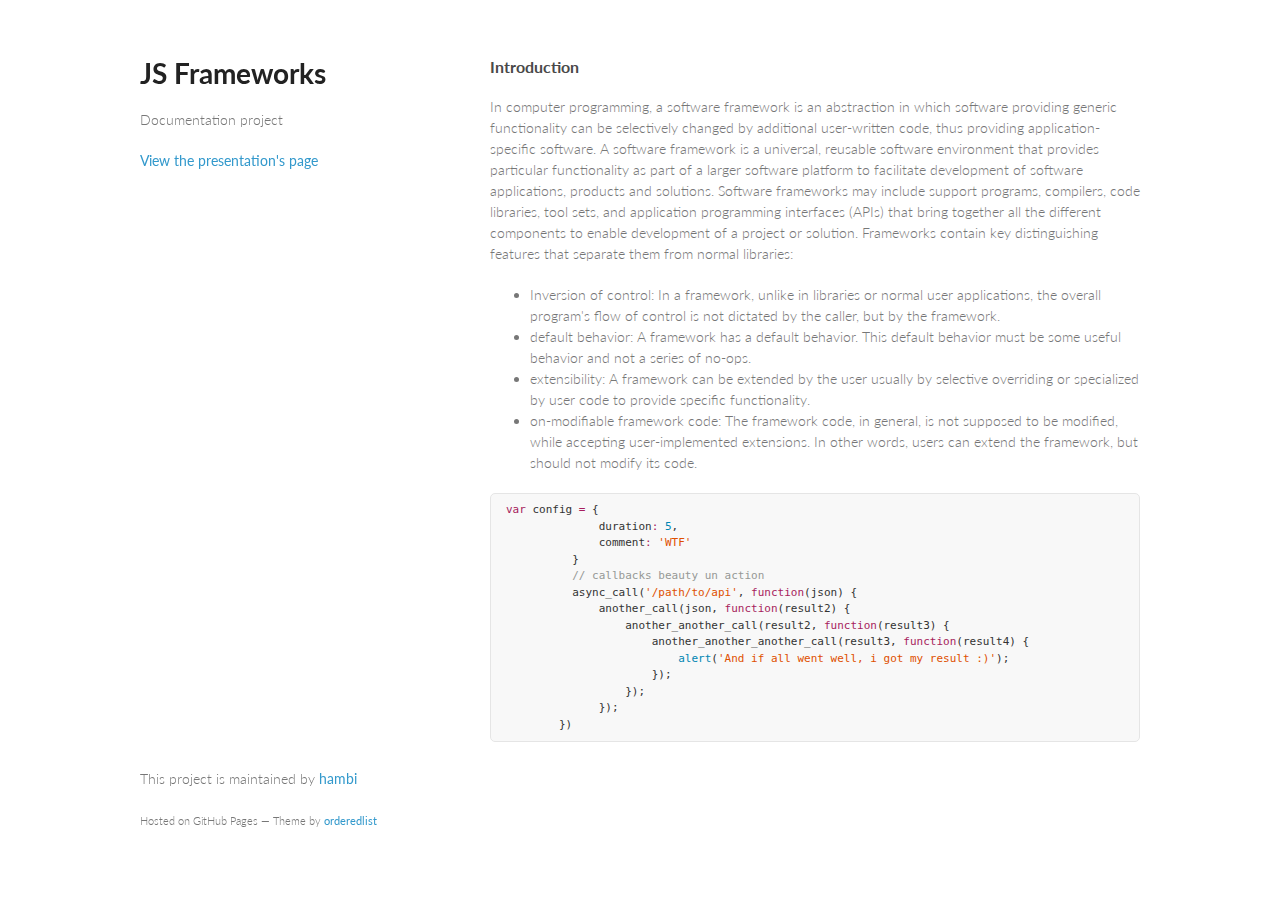
==== commit 76e45807: "'minor html modifications'" ====
--- a/index.html
+++ b/index.html
@@ -4,7 +4,6 @@
     <meta charset="utf-8">
     <meta http-equiv="X-UA-Compatible" content="chrome=1">
     <title>JS Frameworks by hambi</title>
-
     <link rel="stylesheet" href="stylesheets/styles.css">
     <link rel="stylesheet" href="stylesheets/pygment_trac.css">
     <link rel="stylesheet" href="stylesheets/github-markdown.css">
@@ -18,44 +17,33 @@
       <header>
         <h1>JS Frameworks</h1>
         <p>Documentation project</p>
-
-        <p class="view"><a href="https://github.com/hambi/frameworksJS">View the Project on GitHub <small>hambi/frameworksJS</small></a></p>
-
-
-        <ul>
-          <li><a href="https://github.com/hambi/frameworksJS/zipball/master">Download <strong>ZIP File</strong></a></li>
-          <li><a href="https://github.com/hambi/frameworksJS/tarball/master">Download <strong>TAR Ball</strong></a></li>
-          <li><a href="https://github.com/hambi/frameworksJS">View On <strong>GitHub</strong></a></li>
-        </ul>
+        <p class="view"><a href="http://hambi.github.io/frameworksJS/presentation.html">View the presentation's page<small></small></a></p>
       </header>
       <section>
         <h3>
-<a id="introduction" class="anchor" href="#introduction" aria-hidden="true"><span class="octicon octicon-link"></span></a>Introduction</h3>
-
-<p>In computer programming, a software framework is an abstraction in which software providing generic functionality can be selectively changed by additional user-written code, thus providing application-specific software. A software framework is a universal, reusable software environment that provides particular functionality as part of a larger software platform to facilitate development of software applications, products and solutions. Software frameworks may include support programs, compilers, code libraries, tool sets, and application programming interfaces (APIs) that bring together all the different components to enable development of a project or solution.
-Frameworks contain key distinguishing features that separate them from normal libraries:</p>
-
-<ul>
-<li>Inversion of control: In a framework, unlike in libraries or normal user applications, the overall program's flow of control is not dictated by the caller, but by the framework.</li>
-<li>default behavior: A framework has a default behavior. This default behavior must be some useful behavior and not a series of no-ops.</li>
-<li>extensibility: A framework can be extended by the user usually by selective overriding or specialized by user code to provide specific functionality.</li>
-<li>on-modifiable framework code: The framework code, in general, is not supposed to be modified, while accepting user-implemented extensions. In other words, users can extend the framework, but should not modify its code.</li>
-</ul>
-
-<div class="highlight highlight-js"><pre class="markdown-body"><span class="pl-s">var</span> config <span class="pl-k">=</span> {
-    duration<span class="pl-k">:</span> <span class="pl-c1">5</span>,
-    comment<span class="pl-k">:</span> <span class="pl-s1"><span class="pl-pds">'</span>WTF<span class="pl-pds">'</span></span>
-}
-<span class="pl-c">// callbacks beauty un action</span>
-async_call(<span class="pl-s1"><span class="pl-pds">'</span>/path/to/api<span class="pl-pds">'</span></span>, <span class="pl-st">function</span>(<span class="pl-vpf">json</span>) {
-    another_call(json, <span class="pl-st">function</span>(<span class="pl-vpf">result2</span>) {
-        another_another_call(result2, <span class="pl-st">function</span>(<span class="pl-vpf">result3</span>) {
-            another_another_another_call(result3, <span class="pl-st">function</span>(<span class="pl-vpf">result4</span>) {
-                <span class="pl-s3">alert</span>(<span class="pl-s1"><span class="pl-pds">'</span>And if all went well, i got my result :)<span class="pl-pds">'</span></span>);
-            });
-        });
-    });
-}) </pre></div>
+        <a id="introduction" class="anchor" href="#introduction" aria-hidden="true"><span class="octicon octicon-link"></span></a>Introduction</h3>
+        <p>In computer programming, a software framework is an abstraction in which software providing generic functionality can be selectively changed by additional user-written code, thus providing application-specific software. A software framework is a universal, reusable software environment that provides particular functionality as part of a larger software platform to facilitate development of software applications, products and solutions. Software frameworks may include support programs, compilers, code libraries, tool sets, and application programming interfaces (APIs) that bring together all the different components to enable development of a project or solution.
+        Frameworks contain key distinguishing features that separate them from normal libraries:</p>
+        <ul>
+          <li>Inversion of control: In a framework, unlike in libraries or normal user applications, the overall program's flow of control is not dictated by the caller, but by the framework.</li>
+          <li>default behavior: A framework has a default behavior. This default behavior must be some useful behavior and not a series of no-ops.</li>
+          <li>extensibility: A framework can be extended by the user usually by selective overriding or specialized by user code to provide specific functionality.</li>
+          <li>on-modifiable framework code: The framework code, in general, is not supposed to be modified, while accepting user-implemented extensions. In other words, users can extend the framework, but should not modify its code.</li>
+        </ul>
+        <div class="highlight highlight-js"><pre class="markdown-body"><span class="pl-s">var</span> config <span class="pl-k">=</span> {
+              duration<span class="pl-k">:</span> <span class="pl-c1">5</span>,
+              comment<span class="pl-k">:</span> <span class="pl-s1"><span class="pl-pds">'</span>WTF<span class="pl-pds">'</span></span>
+          }
+          <span class="pl-c">// callbacks beauty un action</span>
+          async_call(<span class="pl-s1"><span class="pl-pds">'</span>/path/to/api<span class="pl-pds">'</span></span>, <span class="pl-st">function</span>(<span class="pl-vpf">json</span>) {
+              another_call(json, <span class="pl-st">function</span>(<span class="pl-vpf">result2</span>) {
+                  another_another_call(result2, <span class="pl-st">function</span>(<span class="pl-vpf">result3</span>) {
+                      another_another_another_call(result3, <span class="pl-st">function</span>(<span class="pl-vpf">result4</span>) {
+                          <span class="pl-s3">alert</span>(<span class="pl-s1"><span class="pl-pds">'</span>And if all went well, i got my result :)<span class="pl-pds">'</span></span>);
+                      });
+                  });
+              });
+        }) </pre></div>
       </section>
       <footer>
         <p>This project is maintained by <a href="https://github.com/hambi">hambi</a></p>
--- a/stylesheets/github-markdown.css
+++ b/stylesheets/github-markdown.css
@@ -1,3 +1,4 @@
+/*  source : https://github.com/sindresorhus/github-markdown-css */
 @font-face {
   font-family: octicons-anchor;
   src: url([data-uri]) format('woff');
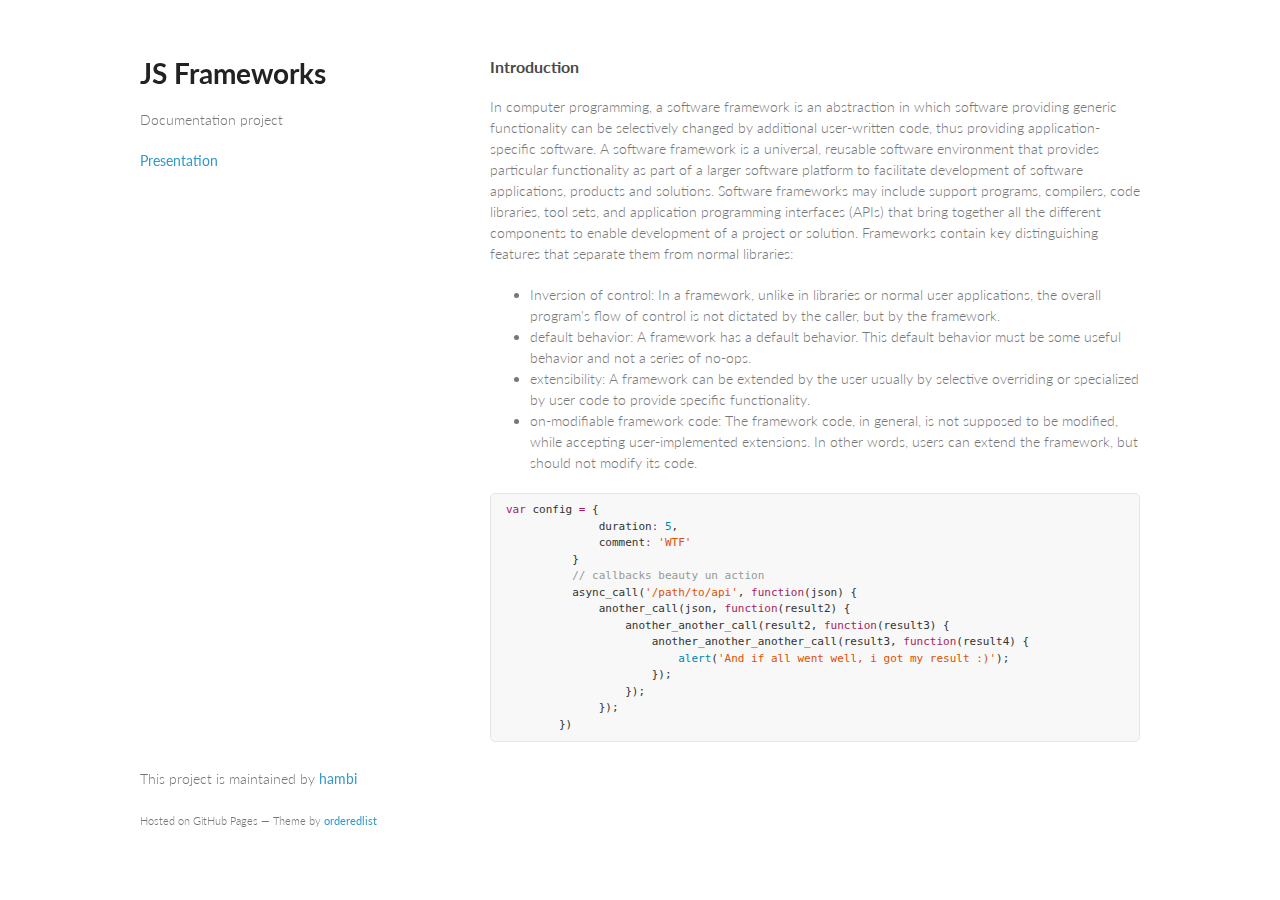
==== commit c24ee56c: "'minor html modif'" ====
--- a/index.html
+++ b/index.html
@@ -17,7 +17,7 @@
       <header>
         <h1>JS Frameworks</h1>
         <p>Documentation project</p>
-        <p class="view"><a href="http://hambi.github.io/frameworksJS/presentation.html">View the presentation's page<small></small></a></p>
+        <p class="view"><a href="http://hambi.github.io/frameworksJS/presentation.html">Presentation<small></small></a></p>
       </header>
       <section>
         <h3>
